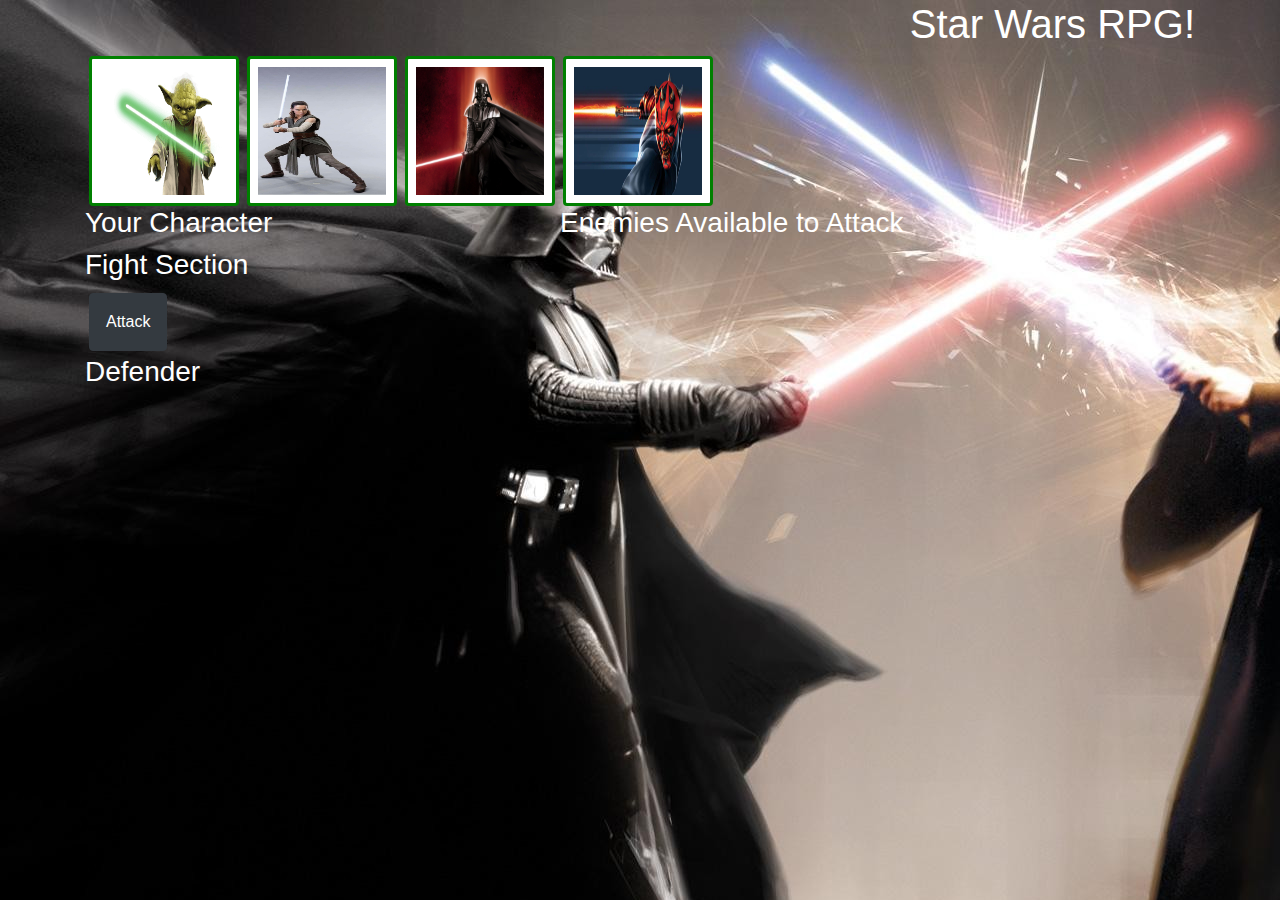
==== index.html @ 48779363 "clean up and comments in the index.html file" ====
<!DOCTYPE html>
<html lang="en-us">

<head>
    <meta charset="UTF-8">
    <meta name="viewport" content="width=device-width, initial-scale=1, shrink-to-fit=no">

    <title>Tim Shaffer | Star Wars RPG Game </title>

    <!-- Added link to the jQuery Library -->
    <script src="https://cdnjs.cloudflare.com/ajax/libs/jquery/3.2.1/jquery.min.js"></script>

    <!-- Reset CSS - copied from  http://meyerweb.com/eric/tools/css/reset/  -->
    <link rel="stylesheet" href="./assets/css/reset.css">

    <!-- Link for Bootstrap Styling -->
    <link rel="stylesheet" href="https://stackpath.bootstrapcdn.com/bootstrap/4.4.1/css/bootstrap.min.css" 
        integrity="sha384-Vkoo8x4CGsO3+Hhxv8T/Q5PaXtkKtu6ug5TOeNV6gBiFeWPGFN9MuhOf23Q9Ifjh" crossorigin="anonymous">

    <!-- Personal Stylesheet -->
    <link rel="stylesheet" href="./assets/css/style.css">

</head>

<body>
    
    <div class="container" id="game-screen">

        <div class="row">

            <!-- Title Information is shown HERE -->
            <div class="col-sm-12 text-white" id="title">

                <h1>Star Wars RPG!</h1>

            </div>

        </div>

        
        <div class="row">
            
            <div class="col-sm-8" id="characters">

                <!-- Add All Possible Characters HERE -->

            </div>
        
        </div>

        <div class="row">
            
            <div class="col-sm-5 text-white" id="your-character">
            
                <h3>Your Character</h3>

                <!-- Add Attacker HERE-->
            
            </div>
            
            <div class="col-sm-7 text-white" id="your-enemies">

                <h3>Enemies Available to Attack</h3>

                <!-- Add Enemies HERE-->
                <div class="card-deck enemies-deck">

                </div>

            </div>

        </div>

        <div class="row">
            
            <div class="col-sm-12 text-white" id="fight-section">
            
                <h3>Fight Section</h3>
            
                <!-- Add an ATTACK BUTTON -->
                <button id="button-attack" class="btn btn-dark p-3 m-1 attack" value="attack"><span>Attack</span></button>

            </div>

        </div>

        <div class="row">
            
            <div class="col-sm-5 text-white" id="defender">
            
                <h3>Defender</h3>

                <!-- Add Defender HERE-->

            </div>
            
            <div class="col-sm-7 text-white" id="message-section">
            
                <!-- Add Messages HERE-->

            </div>

        </div>

        <div class="row">
            
            <div class="col-sm-12 text-white" id="restart-section">
            
                <!-- Add a RESTART BUTTON HERE-->

            </div>

        </div>

    </div>

    <!-- Insert External Scripting -->
    <script type="text/javascript" src="./assets/javascript/game.js"></script>

</body>

</html>
---- assets/css/style.css ----
/* Body Content Styling */
body {
    font-family: "Comic Sans MS", cursive, sans-serif;
    background-image: url("../images/360513.jpg"); 
    max-width: 100%;
    height: auto; 
}

.card {
    position: relative;
    width: 150px;
    height: 150px;

}

.images {
    position: relative;
    width: 150px;
    height: 150px;
}

.characters {
    border: 3px solid green;
}

#title {
     text-align: right;
}

.your-character {
    border: 3px solid green;
    background-color: white;
}

.enemies {
    border: 3px solid black;
    background-color: red;
}

.defender {
    border: 3px solid green;
    background-color: white;
}
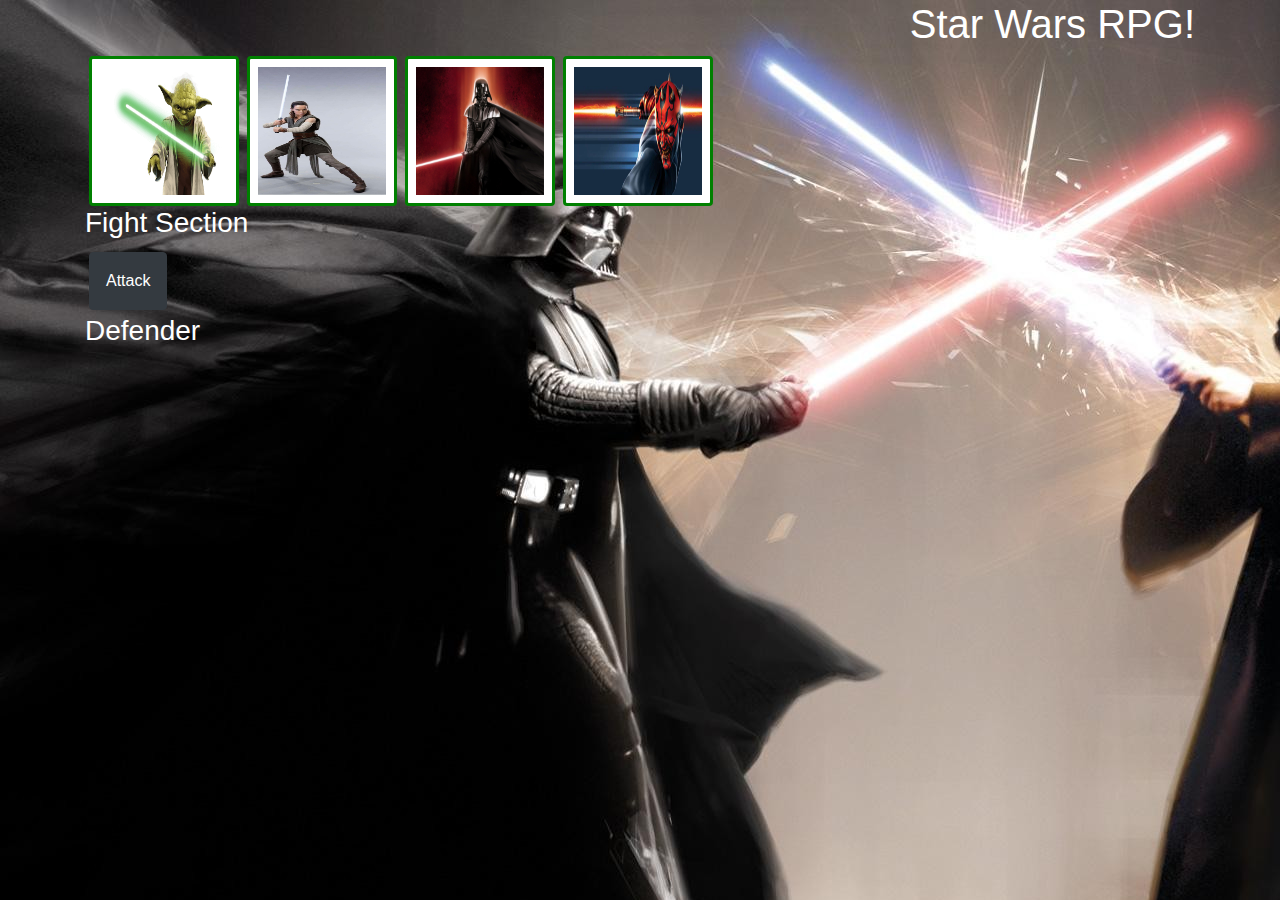
==== commit 799d0a5d: "added more functionality with show and hide over specific elements.  changed some empty to be remove" ====
--- a/index.html
+++ b/index.html
@@ -50,7 +50,7 @@
 
         <div class="row">
             
-            <div class="col-sm-5 text-white" id="your-character">
+            <div class="col-sm-5 text-white" id="your-character" style="display:none">
             
                 <h3>Your Character</h3>
 
@@ -58,7 +58,7 @@
             
             </div>
             
-            <div class="col-sm-7 text-white" id="your-enemies">
+            <div class="col-sm-7 text-white" id="your-enemies" style="display:none">
 
                 <h3>Enemies Available to Attack</h3>
 
--- a/assets/css/style.css
+++ b/assets/css/style.css
@@ -6,6 +6,7 @@
     height: auto; 
 }
 
+/* Making sure the card class is the same size throughout */
 .card {
     position: relative;
     width: 150px;
@@ -13,30 +14,46 @@
 
 }
 
+/* Making sure the images class is the same size throughout */
 .images {
     position: relative;
     width: 150px;
     height: 150px;
 }
 
+/* giving the character list a green border */
 .characters {
     border: 3px solid green;
 }
 
+/* position the title id to the right */
 #title {
      text-align: right;
 }
 
+/* showing the attacker with a green border and white backgroun */
 .your-character {
     border: 3px solid green;
     background-color: white;
 }
 
+/* change the text color for the enemies to show better on the background  */
+#your-enemies h3 {
+    color: red;
+}
+
+/* change the text color for the messages to show better on the background  */
+#message-section h3 {
+    color: blue;
+}
+
+/* showing the enemies with a black border and red background */
 .enemies {
     border: 3px solid black;
     background-color: red;
 }
 
+/* showing the defender with a green border and white backgroun */
 .defender {
     border: 3px solid green;
     background-color: white;
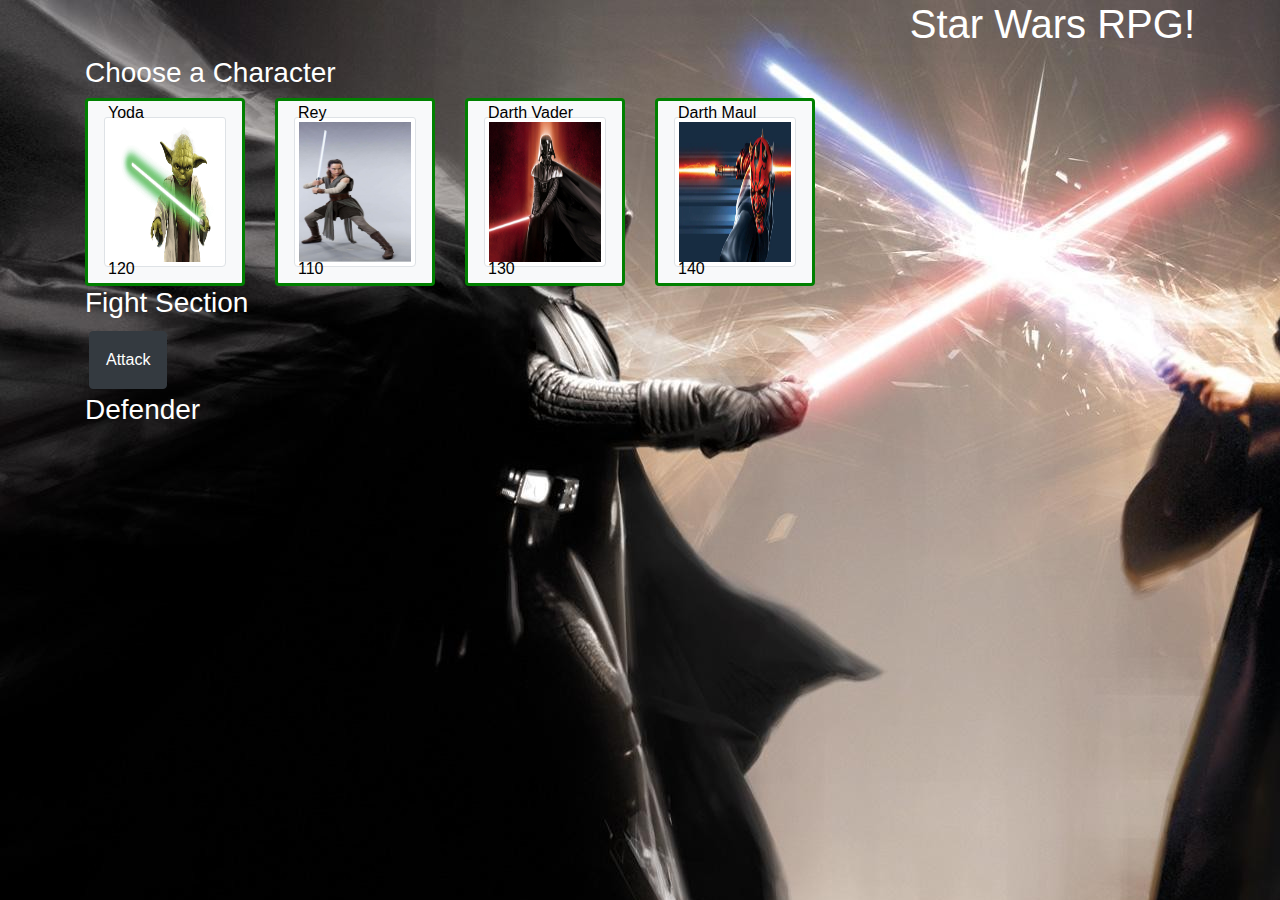
==== commit 1e4264bd: "adjusted health point, attack, and counters so that each character could win and lose.  Added instru" ====
--- a/index.html
+++ b/index.html
@@ -40,8 +40,9 @@
         
         <div class="row">
             
-            <div class="col-sm-8" id="characters">
+            <div class="col-sm-8  text-white" id="characters">
 
+                <h3>Choose a Character</h3>
                 <!-- Add All Possible Characters HERE -->
 
             </div>
--- a/assets/css/style.css
+++ b/assets/css/style.css
@@ -6,13 +6,13 @@
     height: auto; 
 }
 
-/* Making sure the card class is the same size throughout */
+/* Making sure the card class is the same size throughout
 .card {
     position: relative;
     width: 150px;
     height: 150px;
 
-}
+} */
 
 /* Making sure the images class is the same size throughout */
 .images {
@@ -35,6 +35,7 @@
 .your-character {
     border: 3px solid green;
     background-color: white;
+    max-width: 150px;
 }
 
 /* change the text color for the enemies to show better on the background  */
@@ -51,10 +52,32 @@
 .enemies {
     border: 3px solid black;
     background-color: red;
+    max-width: 150px;
 }
 
 /* showing the defender with a green border and white backgroun */
 .defender {
     border: 3px solid green;
     background-color: white;
-}   +    max-width: 150px;
+}   
+
+.plyr-name {
+    position: absolute;
+    /* background-color: white; */
+    text-align: center;
+    color: black;
+    top: 0px;
+    width: inherit;
+
+  }
+
+  .plyr-hp {
+    position: absolute;
+    /* background-color: white; */
+    text-align: center;
+    color: black;
+    bottom: -10px;
+    width: inherit;
+
+  }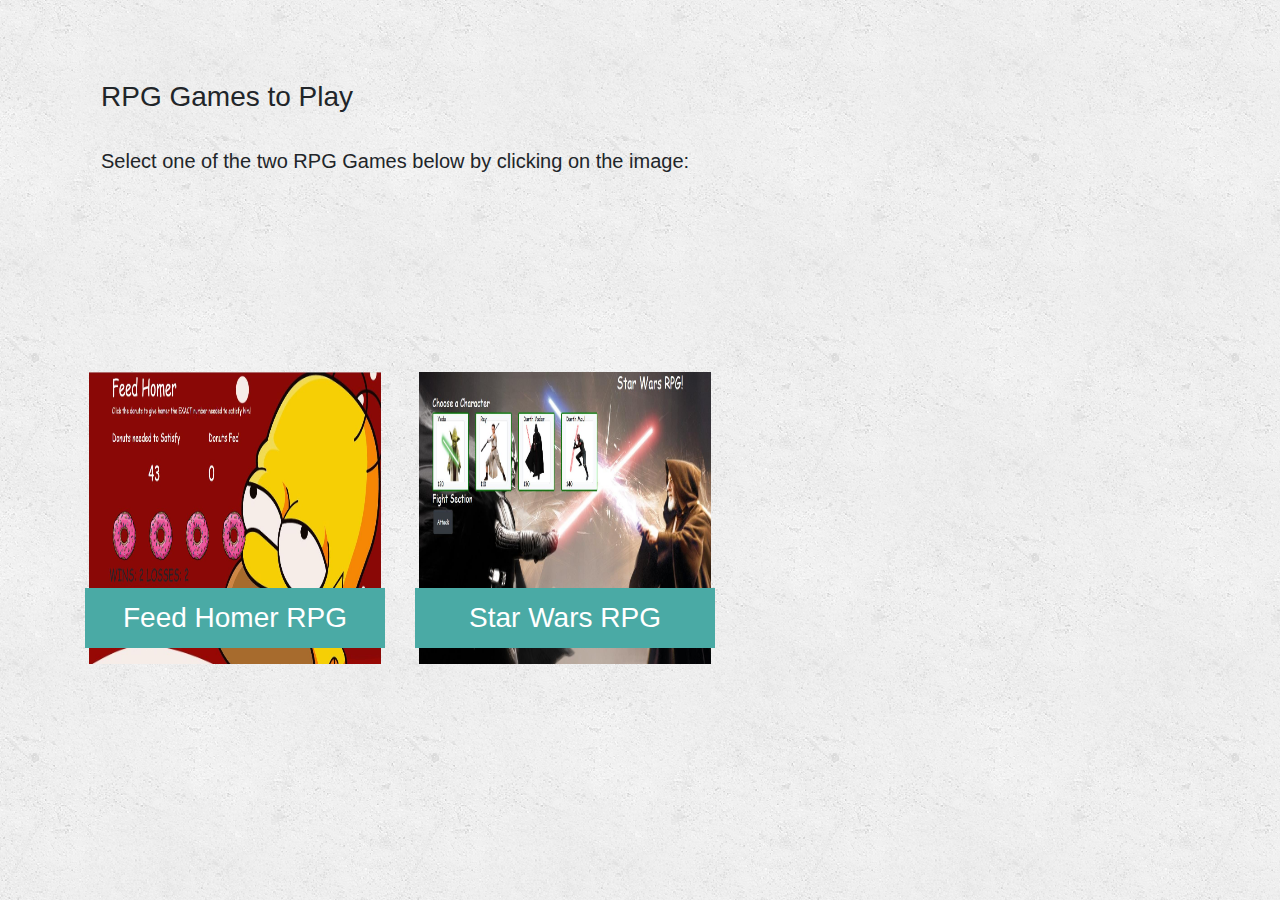
==== commit 6d023f69: "added new index to allow user to pick either of the RPG games.   added style sheet to css and coordi" ====
--- a/index.html
+++ b/index.html
@@ -5,7 +5,7 @@
     <meta charset="UTF-8">
     <meta name="viewport" content="width=device-width, initial-scale=1, shrink-to-fit=no">
 
-    <title>Tim Shaffer | Star Wars RPG Game </title>
+    <title>Tim Shaffer | RPG Game Selector </title>
 
     <!-- Added link to the jQuery Library -->
     <script src="https://cdnjs.cloudflare.com/ajax/libs/jquery/3.2.1/jquery.min.js"></script>
@@ -26,97 +26,57 @@
     
     <div class="container" id="game-screen">
 
+                
         <div class="row">
+            
+            <div class="col-sm-12 text-black">
 
-            <!-- Title Information is shown HERE -->
-            <div class="col-sm-12 text-white" id="title">
+                <div class="jumbotron jumbotron-fluid">
+                
+                    <div class="container p-3">
+                      <h3>RPG Games to Play</h3>
+                      <br>
+                      <p class="lead">
+                        Select one of the two RPG Games below by clicking on the image:
+                      </p>
+                    </div>
+                
+                </div>
 
-                <h1>Star Wars RPG!</h1>
+            </div>
+        
+
+        </div>
+
+        <div class="row">
+            
+            <div class="col-sm-12 text-black" id="game-section">
+
+                <div class="jumbotron jumbotron-fluid">
+            
+                    <!-- Options Go Here -->
+                    <div class="card-deck">
+                        <div class="card games">
+                            <img src="./assets/images/FeedHomerRPG.jpg" class="card-img-top img-thumbnail img-fluid images" alt="Feed Homer" id="feed-homer">
+                            <a class="tag" href="#" title="Word Guess"><h3>Feed Homer RPG</h3></a>
+                        </div>
+                        <div class="card games">
+                            <img src="./assets/images/StarWarsRPG.jpg" class="card-img-top img-thumbnail img-fluid images" alt="Star Wars RPG" id="star-wars">
+                            <a class="tag" href="./StarWarsRpg.html" title="Word Guess"><h3>Star Wars RPG</h3></a>
+                        </div>
+                    </div>
+
+                <!-- </div> -->
 
             </div>
 
         </div>
 
         
-        <div class="row">
-            
-            <div class="col-sm-8  text-white" id="characters">
-
-                <h3>Choose a Character</h3>
-                <!-- Add All Possible Characters HERE -->
-
-            </div>
-        
-        </div>
-
-        <div class="row">
-            
-            <div class="col-sm-5 text-white" id="your-character" style="display:none">
-            
-                <h3>Your Character</h3>
-
-                <!-- Add Attacker HERE-->
-            
-            </div>
-            
-            <div class="col-sm-7 text-white" id="your-enemies" style="display:none">
-
-                <h3>Enemies Available to Attack</h3>
-
-                <!-- Add Enemies HERE-->
-                <div class="card-deck enemies-deck">
-
-                </div>
-
-            </div>
-
-        </div>
-
-        <div class="row">
-            
-            <div class="col-sm-12 text-white" id="fight-section">
-            
-                <h3>Fight Section</h3>
-            
-                <!-- Add an ATTACK BUTTON -->
-                <button id="button-attack" class="btn btn-dark p-3 m-1 attack" value="attack"><span>Attack</span></button>
-
-            </div>
-
-        </div>
-
-        <div class="row">
-            
-            <div class="col-sm-5 text-white" id="defender">
-            
-                <h3>Defender</h3>
-
-                <!-- Add Defender HERE-->
-
-            </div>
-            
-            <div class="col-sm-7 text-white" id="message-section">
-            
-                <!-- Add Messages HERE-->
-
-            </div>
-
-        </div>
-
-        <div class="row">
-            
-            <div class="col-sm-12 text-white" id="restart-section">
-            
-                <!-- Add a RESTART BUTTON HERE-->
-
-            </div>
-
-        </div>
-
     </div>
 
     <!-- Insert External Scripting -->
-    <script type="text/javascript" src="./assets/javascript/game.js"></script>
+    <!-- Not using any scripting on this page at the moment -->
 
 </body>
 
--- a/assets/css/style.css
+++ b/assets/css/style.css
@@ -1,83 +1,71 @@
 /* Body Content Styling */
 body {
     font-family: "Comic Sans MS", cursive, sans-serif;
-    background-image: url("../images/360513.jpg"); 
+    background-image: url("../images/concrete_seamless.png"); 
     max-width: 100%;
     height: auto; 
 }
 
-/* Making sure the card class is the same size throughout
-.card {
-    position: relative;
-    width: 150px;
-    height: 150px;
 
-} */
-
-/* Making sure the images class is the same size throughout */
-.images {
-    position: relative;
-    width: 150px;
-    height: 150px;
+.jumbotron {
+    background-color: transparent;
 }
 
-/* giving the character list a green border */
-.characters {
-    border: 3px solid green;
+ .images {
+    position: relative;
+    width: 300px;
+    height: 300px;
+    border: 0 none;
+    background-color: transparent;
 }
 
-/* position the title id to the right */
-#title {
-     text-align: right;
+.games {
+    max-width: 300px;
+    background-color: transparent;
+    border: none;
 }
 
-/* showing the attacker with a green border and white backgroun */
-.your-character {
-    border: 3px solid green;
-    background-color: white;
-    max-width: 150px;
+.img-thumbnail {
+    border: none;
 }
 
-/* change the text color for the enemies to show better on the background  */
-#your-enemies h3 {
-    color: red;
-}
-
-/* change the text color for the messages to show better on the background  */
-#message-section h3 {
-    color: blue;
-}
-
-/* showing the enemies with a black border and red background */
-.enemies {
-    border: 3px solid black;
-    background-color: red;
-    max-width: 150px;
-}
-
-/* showing the defender with a green border and white backgroun */
-.defender {
-    border: 3px solid green;
-    background-color: white;
-    max-width: 150px;
-}   
-
-.plyr-name {
+/* .work {
+    position: relative;
+    float: left;
+    width: 274px;
+    margin: 20px 0 25px;
+    overflow: auto;
+  }
+  
+  .work:nth-child(even) {
+    margin-right: 40px;
+  } */
+  
+  /* .work img {
+    width: 100%;
+    border: 0 none;
+    opacity: 0.8;
+  } */
+  
+  .games h3 {
     position: absolute;
-    /* background-color: white; */
+    bottom: 20px;
+    width: 100%;
+    padding: 15px;
+    margin-bottom: 0;
+    font-weight: 300;
+    line-height: 30px;
+    color: #ffffff;
     text-align: center;
-    color: black;
-    top: 0px;
-    width: inherit;
-
+    background: #4aaaa5;
+    border-bottom: 0;
   }
-
-  .plyr-hp {
-    position: absolute;
-    /* background-color: white; */
-    text-align: center;
-    color: black;
-    bottom: -10px;
-    width: inherit;
-
-  }+  
+  /* .auth-image {
+    float: left;
+    width: 200px;
+    height: auto;
+    margin-top: 10px;
+    margin-right: 25px;
+  } */
+  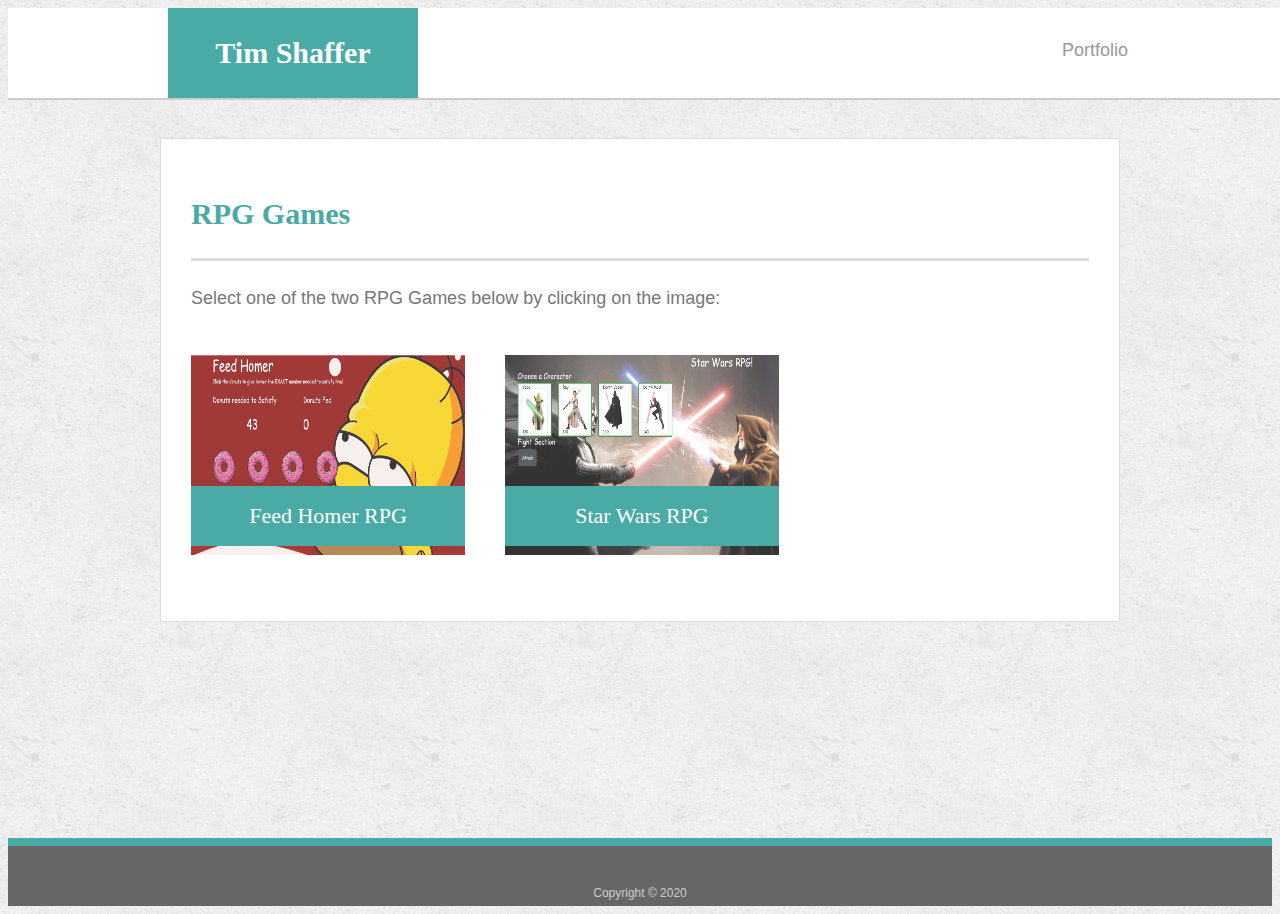
==== commit e9a11509: "modified the index to look more like the responsive portfolio and the portfolio page.  modified the " ====
--- a/index.html
+++ b/index.html
@@ -1,83 +1,51 @@
-<!DOCTYPE html>
+<!doctype html>
 <html lang="en-us">
 
 <head>
-    <meta charset="UTF-8">
-    <meta name="viewport" content="width=device-width, initial-scale=1, shrink-to-fit=no">
-
-    <title>Tim Shaffer | RPG Game Selector </title>
-
-    <!-- Added link to the jQuery Library -->
-    <script src="https://cdnjs.cloudflare.com/ajax/libs/jquery/3.2.1/jquery.min.js"></script>
-
-    <!-- Reset CSS - copied from  http://meyerweb.com/eric/tools/css/reset/  -->
-    <link rel="stylesheet" href="./assets/css/reset.css">
-
-    <!-- Link for Bootstrap Styling -->
-    <link rel="stylesheet" href="https://stackpath.bootstrapcdn.com/bootstrap/4.4.1/css/bootstrap.min.css" 
-        integrity="sha384-Vkoo8x4CGsO3+Hhxv8T/Q5PaXtkKtu6ug5TOeNV6gBiFeWPGFN9MuhOf23Q9Ifjh" crossorigin="anonymous">
-
-    <!-- Personal Stylesheet -->
-    <link rel="stylesheet" href="./assets/css/style.css">
-
+  <meta charset="UTF-8">
+  <title>Tim Shaffer | RPG Games</title>
+  <!-- Adding the viewport tag -->
+  <meta name="viewport" content="width=device-width, initial-scale=1, shrink-to-fit=no">
+  
+  <link rel="stylesheet" type="text/css" href="assets/css/style.css">
 </head>
 
 <body>
-    
-    <div class="container" id="game-screen">
 
-                
-        <div class="row">
-            
-            <div class="col-sm-12 text-black">
+  <header id="masthead">
+    <div class="container">
+      <a href="#" id="logo">Tim Shaffer</a>
+      <nav>
+        <a href="https://tim-shaffer.github.io/Responsive-Portfolio/portfolio.html">Portfolio</a>
+      </nav>
+    </div>
+  </header>
 
-                <div class="jumbotron jumbotron-fluid">
-                
-                    <div class="container p-3">
-                      <h3>RPG Games to Play</h3>
-                      <br>
-                      <p class="lead">
-                        Select one of the two RPG Games below by clicking on the image:
-                      </p>
-                    </div>
-                
-                </div>
+    <div id="main-container" class="container">
+        <section class="main-section">
+        <h1>RPG Games </h1>
 
+        <p>Select one of the two RPG Games below by clicking on the image: </p>
+
+            <div class="work">
+                <img src="./assets/images/FeedHomerRPG.jpg" alt="Feed Homer">
+                <a class="tag" href="./FeedHomer.html" title="Feed Homer"><h3>Feed Homer RPG</h3></a>
             </div>
-        
-
-        </div>
-
-        <div class="row">
-            
-            <div class="col-sm-12 text-black" id="game-section">
-
-                <div class="jumbotron jumbotron-fluid">
-            
-                    <!-- Options Go Here -->
-                    <div class="card-deck">
-                        <div class="card games">
-                            <img src="./assets/images/FeedHomerRPG.jpg" class="card-img-top img-thumbnail img-fluid images" alt="Feed Homer" id="feed-homer">
-                            <a class="tag" href="#" title="Word Guess"><h3>Feed Homer RPG</h3></a>
-                        </div>
-                        <div class="card games">
-                            <img src="./assets/images/StarWarsRPG.jpg" class="card-img-top img-thumbnail img-fluid images" alt="Star Wars RPG" id="star-wars">
-                            <a class="tag" href="./StarWarsRpg.html" title="Word Guess"><h3>Star Wars RPG</h3></a>
-                        </div>
-                    </div>
-
-                <!-- </div> -->
-
+            <div class="work">
+                <img src="./assets/images/StarWarsRPG.jpg" alt="Star Wars">
+                <a class="tag" href="./StarWarsRpg.html" title="Star Wars"><h3>Star Wars RPG</h3></a>
             </div>
 
-        </div>
+        </section>
 
-        
     </div>
 
-    <!-- Insert External Scripting -->
-    <!-- Not using any scripting on this page at the moment -->
-
+  <footer>
+    <div class="container">
+      Copyright &copy; 2020
+    </div>
+  </footer>
+  
 </body>
 
-</html>+</html>
--- a/assets/css/style.css
+++ b/assets/css/style.css
@@ -1,71 +1,393 @@
-/* Body Content Styling */
 body {
-    font-family: "Comic Sans MS", cursive, sans-serif;
-    background-image: url("../images/concrete_seamless.png"); 
-    max-width: 100%;
-    height: auto; 
-}
-
-
-.jumbotron {
-    background-color: transparent;
-}
-
- .images {
-    position: relative;
+  font-family: Arial, "Helvetica Neue", Helvetica, sans-serif;
+  font-size: 18px;
+  line-height: 34px;
+  color: #777777;
+  background: url("../images/concrete_seamless.png");
+}
+
+* {
+  box-sizing: border-box;
+}
+
+/* general */
+
+.container {
+  width: 100%;
+  max-width: 960px;
+  margin: 0 auto;
+  clear: both;
+}
+
+h1,
+h2,
+h3,
+p {
+  margin-bottom: 20px;
+}
+
+p:last-child {
+  margin-bottom: 0;
+}
+
+h1,
+h2,
+h3 {
+  font-family: Georgia, Times, "Times New Roman", serif;
+  font-weight: 700;
+  color: #4aaaa5;
+}
+
+h1 {
+  padding-bottom: 20px;
+  font-size: 30px;
+  line-height: 49px;
+  border-bottom: 3px solid #dddddd;
+}
+
+h2,
+h3 {
+  font-size: 22px;
+}
+
+/* header */
+
+#masthead {
+  position: fixed;
+  z-index: 99;
+  width: 100%;
+  margin: 0 0 30px;
+  overflow: auto;
+  color: #ffffff;
+  background: #ffffff;
+  border-bottom: 2px solid #cccccc;
+  /* Trying Basic CSS Animation to change the Masthead color - copied from w3schools.com */
+  -webkit-animation-name: example; /* Safari 4.0 - 8.0 */
+  -webkit-animation-duration: 5s; /* Safari 4.0 - 8.0 */
+  -webkit-animation-iteration-count: 2; /* Safari 4.0 - 8.0 */
+  -webkit-animation-direction: alternate; /* Safari 4.0 - 8.0 */
+  animation-name: example;
+  animation-duration: 5s;
+  animation-iteration-count: 2;
+  animation-direction: alternate;
+}
+
+#logo {
+  float: left;
+  width: 250px;
+  height: 90px;
+  font-family: Georgia, Times, "Times New Roman", serif;
+  font-size: 30px;
+  font-weight: 700;
+  line-height: 90px;
+  color: #ffffff;
+  text-align: center;
+  text-decoration: none;
+  background: #4aaaa5;
+  /* Trying An Animation - copied from w3schools.com*/
+  animation: animated_div 10s 2;
+  -webkit-animation: animated_div 5s 2;
+}
+
+nav {
+  float: right;
+  margin-top: 25px;
+}
+
+nav a {
+  display: inline-block;
+  padding-left: 15px;
+  margin-left: 15px;
+  line-height: 18px;
+  color: #999;
+  text-decoration: none;
+  border-left: 1px solid #efefef;
+}
+
+nav a:first-child {
+  border-left: 0 none;
+}
+
+/* footer */
+
+footer {
+  padding: 30px 0;
+  clear: both;
+  font-size: 12px;
+  color: #ffffff;
+  color: #cccccc;
+  text-align: center;
+  background: #666666;
+  border-top: 8px solid #4aaaa5;
+  height: 50px;
+}
+
+h3, h2 {
+  padding-bottom: 20px;
+  margin-bottom: 15px;
+  line-height: 22px;
+  border-bottom: 2px solid #eeeeee;
+}
+
+/* main */
+
+#main-container {
+  padding-top: 130px;
+  min-height: calc(100vh - 70px);
+}
+
+.main-section {
+  float: left;
+  width: 100%;
+  max-width: 960px;
+  padding: 30px;
+  margin: 0 0 40px;
+  background: #ffffff;
+  border: 1px solid #dddddd;
+}
+
+/* portfolio page */
+
+.work {
+  position: relative;
+  float: left;
+  width: 274px;
+  margin: 20px 0 25px;
+  overflow: auto;
+}
+
+.work:nth-child(even) {
+  margin-left: 40px;
+}
+
+.work img {
+  width: 100%;
+  height: 200px;
+  border: 0 none;
+  opacity: 0.8;
+}
+
+.work h3 {
+  position: absolute;
+  bottom: 20px;
+  width: 100%;
+  padding: 15px;
+  margin-bottom: 0;
+  font-weight: 300;
+  line-height: 30px;
+  color: #ffffff;
+  text-align: center;
+  background: #4aaaa5;
+  border-bottom: 0;
+}
+
+/* CSS Animation to cause the navbar to change color */
+/* Safari 4.0 - 8.0 */
+@-webkit-keyframes example {
+  from {background-color: #ffffff;}
+  to {background-color: salmon}
+}
+
+/* Standard syntax */
+@keyframes example {
+  from {background-color: #ffffff;}
+  to {background-color: salmon;}
+}
+
+/* CSS Animation to cause the name in the navbar to spin */
+/* Safari 4.0 - 8.0 */
+@-webkit-keyframes animated_div {
+  0% {
+    transform: rotate(360deg);
+    left: 0px;
+    background: aqua;
+  }
+
+  30% {
+    transform: rotate(0deg);
+    left: 500px;
+    background: antiquewhite;
+  }
+ 
+  60% {
+    transform: rotate(360deg);
+    left: 500px;
+    background: aqua;
+  }
+  90% {
+    transform: rotate(0deg);
+    left: 0px;
+    background: antiquewhite;
+  }
+}
+
+/* Standard syntax */
+@keyframes animated_div {
+  0% {
+    transform: rotate(360deg);
+    left: 0px;
+    background: aqua;
+  }
+
+  30% {
+    transform: rotate(0deg);
+    left: 500px;
+    background: antiquewhite;
+  }
+ 
+  60% {
+    transform: rotate(360deg);
+    left: 500px;
+    background: aqua;
+  }
+  90% {
+    transform: rotate(0deg);
+    left: 0px;
+    background: antiquewhite;
+  }
+}
+
+/* Adding the Media Queries */
+/*
+  These rules take effect when the browser's width is either 980px or less.  (DESKTOP)
+*/
+@media screen and (max-width: 980px) 
+{
+  .container {
+    /* Original 960px out of 1325 is approximately 72% of screen so calculated for smaller screen */
+    max-width: 705px; 
+  }
+
+  .main-section {
+    float: left; 
+    width: 65%;
+    padding: 30px; 
+    margin: 0 0 40px;
+    background: #ffffff;
+    border: 1px solid #dddddd;
+  }
+
+  .auth-image {
+    width: 150px;
+  }
+
+
+  /* Changing the layout on the Portfolio Page  */
+  .work {
+    width: 175px;
+  }
+
+  .work h3 {
+    padding: 10px;
+    line-height: 10px;
+    font-size: 15px;
+  }
+
+  /* Changing the layout on the Contact Page to remove Bullets on the List Items  */
+  #contact-form ul {
+    padding-inline-start: 0px;
+  }
+  
+}
+
+/*
+  These rules take effect when the browser's width is either 768px or less.  (TABLET)
+*/
+@media screen and (max-width: 768px) 
+{
+  /* added padding to the right so 'Contact' would be fully displayed */
+  nav {
+    padding-right: 20px;
+  }
+  
+  .container {
+    max-width: 760px; 
+    width: 100%;
+  }
+
+  .main-section { 
+    width: 100%;
+    margin: 10px 10px 40px;
+  }
+
+  .auth-image {
+    width: 200px;
+  }
+
+  /* Changing the layout on the Portfolio Page  */
+  .work {
     width: 300px;
-    height: 300px;
-    border: 0 none;
-    background-color: transparent;
-}
-
-.games {
-    max-width: 300px;
-    background-color: transparent;
-    border: none;
-}
-
-.img-thumbnail {
-    border: none;
-}
-
-/* .work {
-    position: relative;
+    margin: 20px 0 5px;
+  }
+
+  .work h3 {
+    padding: 25px;
+    line-height: 10px;
+    font-size: 22px;
+  }
+
+}
+
+/*
+  These rules take effect when the browser's width is either 640px or less.  (PHONE - Landscape)
+*/
+@media screen and (max-width: 640px) 
+{ 
+  #masthead {
+    position: static;
+    margin-bottom: 10px;
+  }
+
+  .container {
+    max-width: 640px; 
+    width: 100%;
+  }
+
+  #logo {
     float: left;
-    width: 274px;
-    margin: 20px 0 25px;
-    overflow: auto;
-  }
-  
+    width: 100%;
+  }
+
+  nav {
+    float: none;
+    margin-top: 10px;
+    margin-left: 140px;
+    margin-bottom: 10px;
+  }
+
+  /* remove the padding from the main-container  */
+  #main-container {
+    padding-top: 0px;
+  }
+
+  .main-section { 
+    width: 100%;
+    padding: 30px;
+  }
+
+  .main-section h1{ 
+    margin-top: 0px;
+  }
+
+  /* adjusted the picture size using the height needed to make the picture fill the screen */
+  .auth-image {
+    width: auto;
+    height: 650px;
+    margin-bottom: 10px;
+  }
+
+  /* Changing the layout on the Portfolio Page  */
+  .work {
+    width: auto;
+    margin: 20px 0 5px;
+  }
+
   .work:nth-child(even) {
-    margin-right: 40px;
-  } */
-  
-  /* .work img {
-    width: 100%;
-    border: 0 none;
-    opacity: 0.8;
-  } */
-  
-  .games h3 {
-    position: absolute;
-    bottom: 20px;
-    width: 100%;
-    padding: 15px;
-    margin-bottom: 0;
-    font-weight: 300;
-    line-height: 30px;
-    color: #ffffff;
-    text-align: center;
-    background: #4aaaa5;
-    border-bottom: 0;
-  }
-  
-  /* .auth-image {
-    float: left;
-    width: 200px;
-    height: auto;
-    margin-top: 10px;
-    margin-right: 25px;
-  } */
-  +    margin-right: 0px;
+  }
+
+  .work h3 {
+    padding: 40px;
+  }
+
+}
